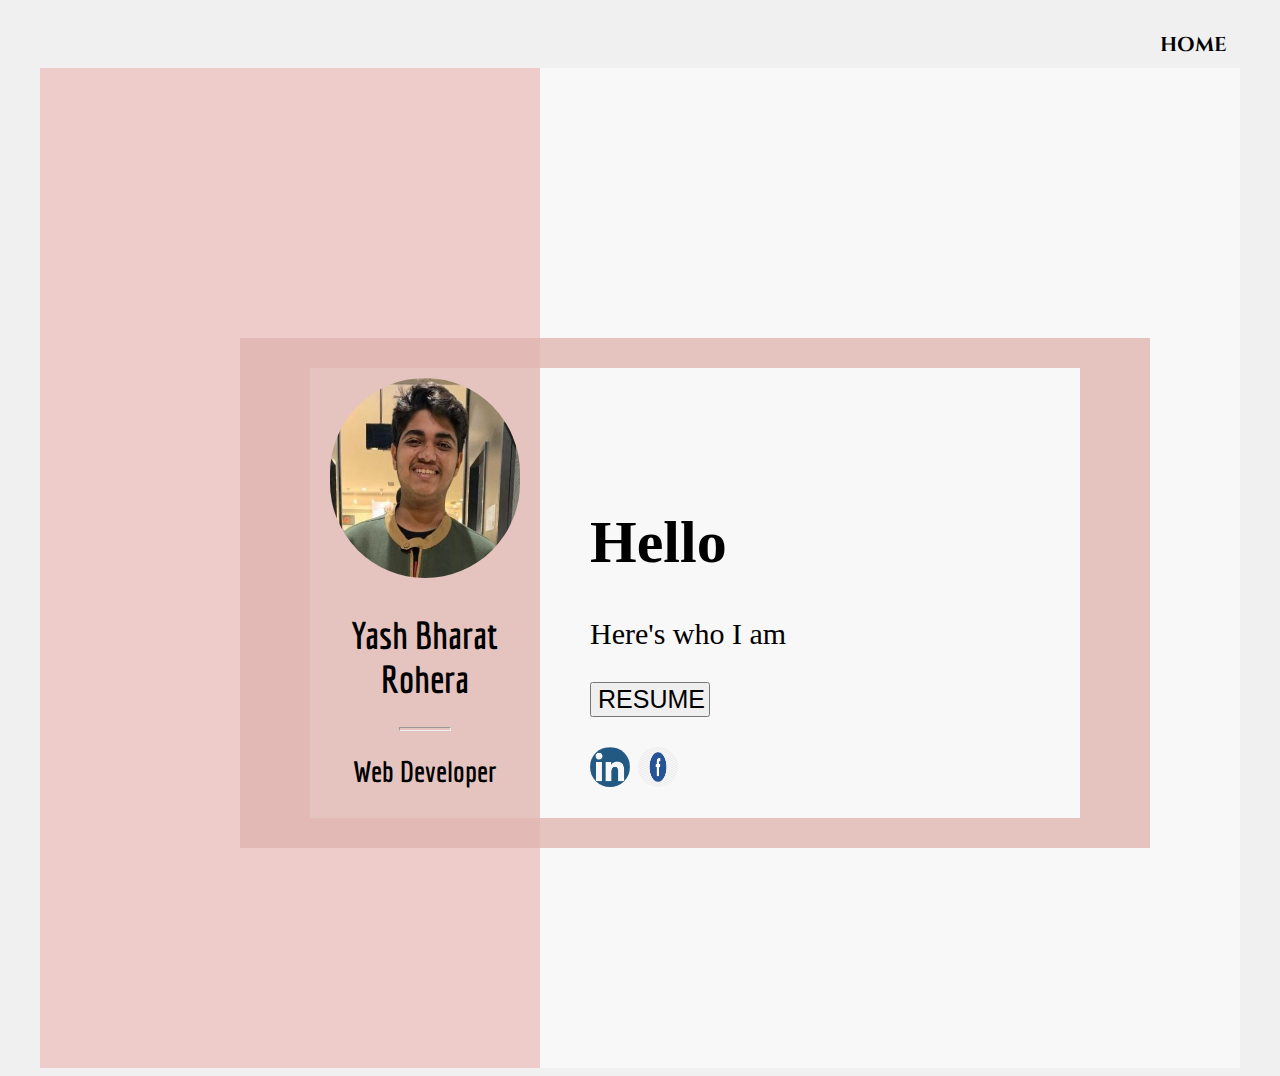
==== index.html @ 3f23dd16 "Update index.html" ====
<!DOCTYPE html>
<html>
<link rel="stylesheet" type="text/css" href="https://fonts.googleapis.com/css?family=Cinzel">
<link rel="stylesheet" type="text/css" href="https://fonts.googleapis.com/css?family=Economica">
<head>
	<title>Homepage</title>
</head>
<link rel="stylesheet" type="text/css" href="style_home.css">
	<style>
	.logo
		{
			width:40px;
			height:40px;
			transition: 0.5;
		}
	.logo:hover
		{
			width:50px;
			height:50px;
		}
	</style>
<body>
<ul>
	<li><a href="index.html">HOME</a></li>
</ul><br>
<div class="main_box">
	<div class="box_2">
		<div class="box_3">
			<div class="box_4">
				<div class="box_5">
					<div class="box_img">
						<img src="yash.jpeg" width="190" height="200">
					</div>
					<div class="box_img_det inside_box">
						<h1>Yash Bharat Rohera</h1><hr>
						<h2>Web Developer</h2>
					</div>
				</div>
				<div class="box_det">
					<div class="main_det">
					<h1>Hello</h1>
					<p>Here's who I am</p>
					<button style="width: 120px"><a href="new_resume.html">RESUME</a></button>
						<p><a href="https://www.linkedin.com/in/yash-rohera/" target="__blank"><img src="linkedin_logo.png" class="logo"></a>
							<a href="" target="__blank"><img src="facebook_logo.png" class="logo"></a>
						</p>
				</div>
				</div>
			</div>
		</div>
	</div>
</div>
</body>
</html>
---- style_home.css ----
body
{
	background-color:	#F0F0F0;
}
ul
{
	list-style: none;
}
li a
{
	text-decoration: none;
	font-size: 20px;
	font-family: "Cinzel";
	color: black;
	float: right;
	padding-bottom:5px;
	padding-top: 15px;	
	margin-right: 19px;
	padding-right: 26px;
	padding-left: 30px;
	margin-top: 0px;
	transition: 0.7s;
	font-weight: bold;
}
li
{

	display: block;
	text-align: center;
	display: inline;
	margin: 80px;
	padding: 20px
}
li a:hover
{
	background-color:#E8E8E8;
	font-size: 22px;
}
.main_box
{
	width:1200px;
	height: 1000px;
	margin-right: auto;
	margin-left: auto;
	background-color: 	#F8F8F8;
}
.box_2
{
	width: 500px;
	height: 750px;
	background-color: #ecc6c2e3;
	padding-top: 250px;
}
.box_3
{
	width: 900px;
	height: 500px;
	margin-left: 200px;
	margin-right: auto;
	margin-top: 20px;
	padding: 5px;
	background-color:#deb3aec4;
}
.box_4
{
	width: 770px;
	height: 450px;
	margin-right: auto;
	margin-left: auto;
	margin-top: 25px;
	background-color: #F8F8F8;
}
.box_5
{
	width: 229.9px;
	height: 450px;
	background-color:#deb3aec4;
}
.box_det
{

	width: 540px;
	height: 450px;
	margin-left: 230px;
	margin-top: -450px;
	transition: 0.7s;
}
.box_img
{
	width: 190px;
	height: 200px;
	margin-left: auto;
	margin-right: auto;
	transition: 0.7s;
	padding: 10px;
}
.box_img_det
{
	width: 190px;
	height: 200px;
	margin: auto;
	margin-top: 4px;
	transition: 1s;
}
.inside_box
{
	text-align: center;
	font-size: 19px;
	font-family: "Economica";
}
.box_img_det:hover,.box_img:hover,.box_det:hover
{
	box-shadow: 10px 10px 5px grey;
}
img
{
	border-radius: 100px;
	transition: 0.7s;
}
img:hover
{
	transform: scale(1.1);
}
hr
{
	width: 50px;
	height: 2px;
}
.main_det
{
	font-size: 30px;
	padding-top: 100px;
	padding-left: 50px;
	padding-bottom: 0px;
}
button a
{
	text-decoration: none;
	font-size: 25px;
	color: black;
	display: block;
	text-align: center;
}
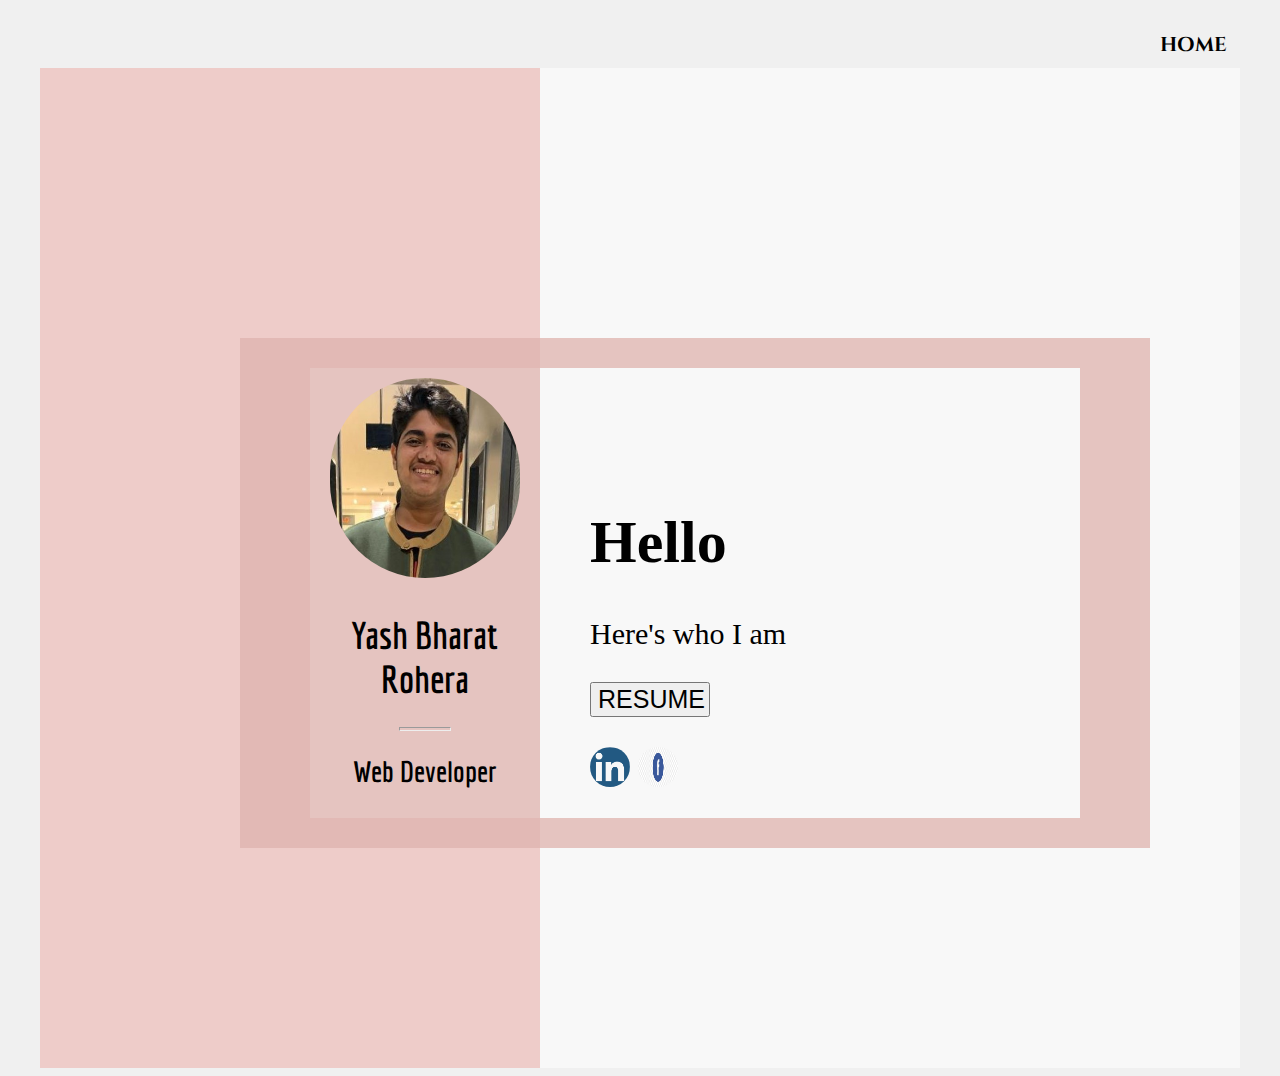
==== commit fe70ebc9: "Update index.html" ====
--- a/index.html
+++ b/index.html
@@ -42,7 +42,7 @@
 					<p>Here's who I am</p>
 					<button style="width: 120px"><a href="new_resume.html">RESUME</a></button>
 						<p><a href="https://www.linkedin.com/in/yash-rohera/" target="__blank"><img src="linkedin_logo.png" class="logo"></a>
-							<a href="" target="__blank"><img src="facebook_logo.png" class="logo"></a>
+							<a href="" target="__blank"><img src="facebook_logo_1.png" class="logo"></a>
 						</p>
 				</div>
 				</div>
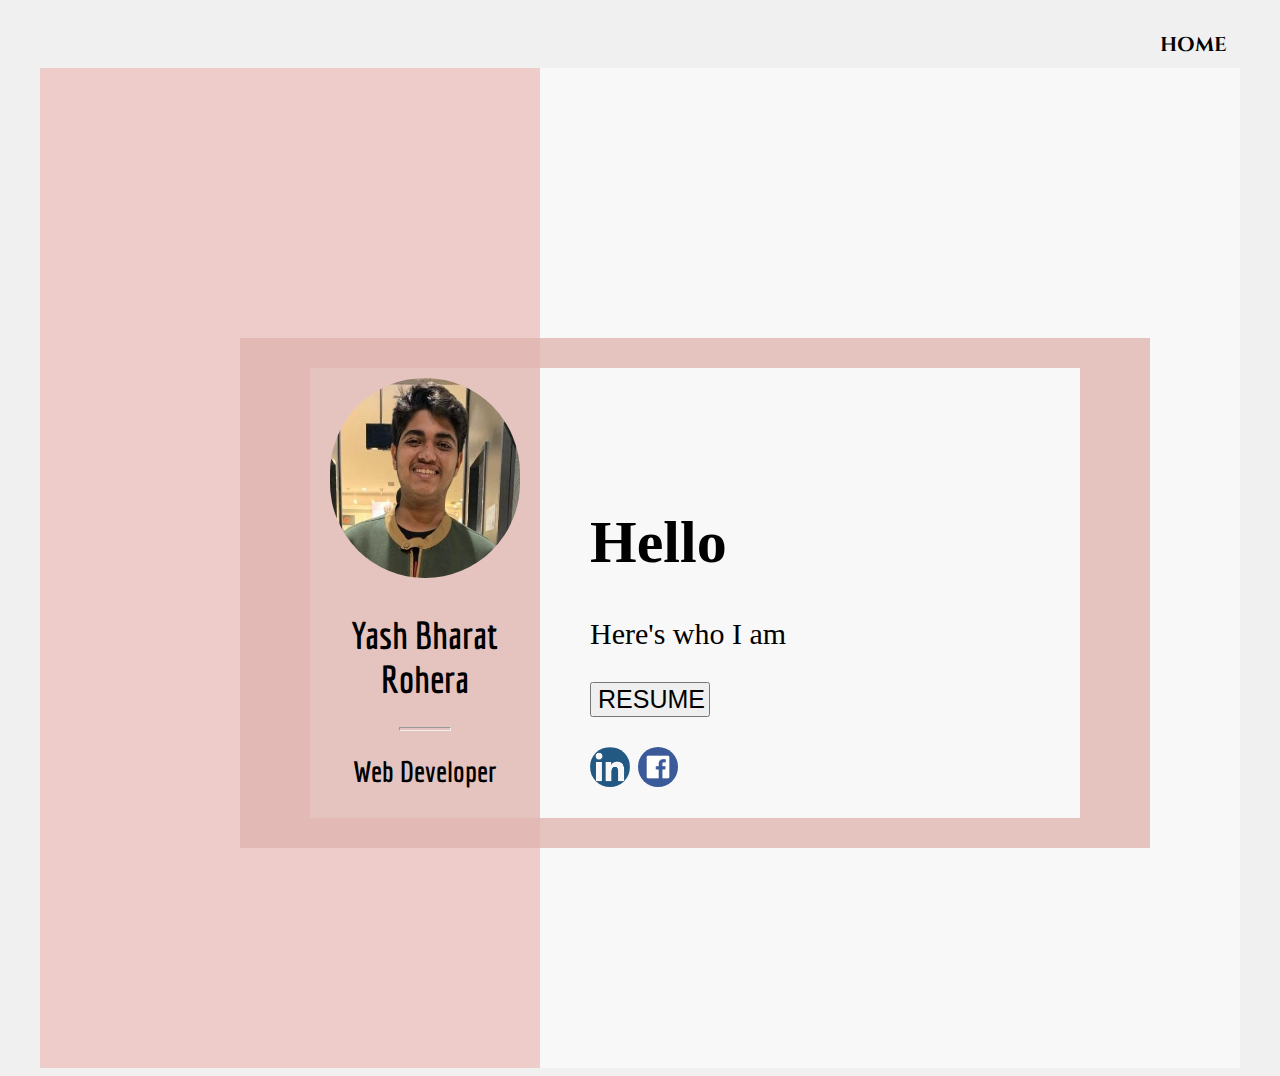
==== commit cccf692b: "Update index.html" ====
--- a/index.html
+++ b/index.html
@@ -42,7 +42,7 @@
 					<p>Here's who I am</p>
 					<button style="width: 120px"><a href="new_resume.html">RESUME</a></button>
 						<p><a href="https://www.linkedin.com/in/yash-rohera/" target="__blank"><img src="linkedin_logo.png" class="logo"></a>
-							<a href="" target="__blank"><img src="facebook_logo_1.png" class="logo"></a>
+							<a href="" target="__blank"><img src="fb_logo.png" class="logo"></a>
 						</p>
 				</div>
 				</div>
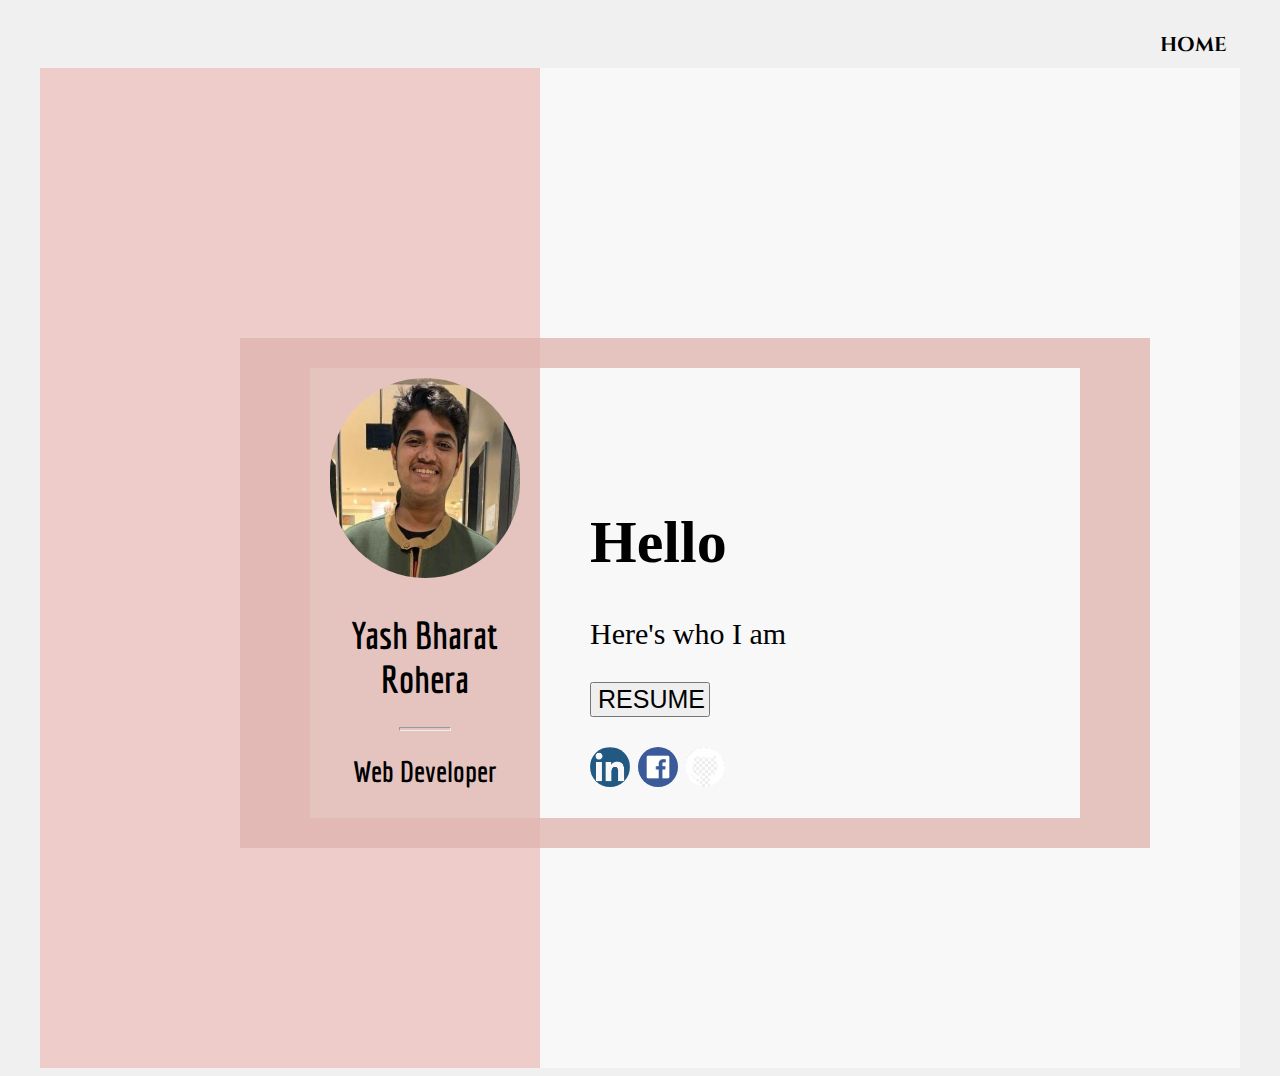
==== commit a1f65af0: "Update index.html" ====
--- a/index.html
+++ b/index.html
@@ -42,7 +42,8 @@
 					<p>Here's who I am</p>
 					<button style="width: 120px"><a href="new_resume.html">RESUME</a></button>
 						<p><a href="https://www.linkedin.com/in/yash-rohera/" target="__blank"><img src="linkedin_logo.png" class="logo"></a>
-							<a href="" target="__blank"><img src="fb_logo.png" class="logo"></a>
+							<a href="https://www.facebook.com/yash.rohera.5/" target="__blank"><img src="fb_logo.png" class="logo"></a>
+							<a href="https://github.com/yashrohera" target="__blank"><img src="github.png" class="logo"></a>
 						</p>
 				</div>
 				</div>
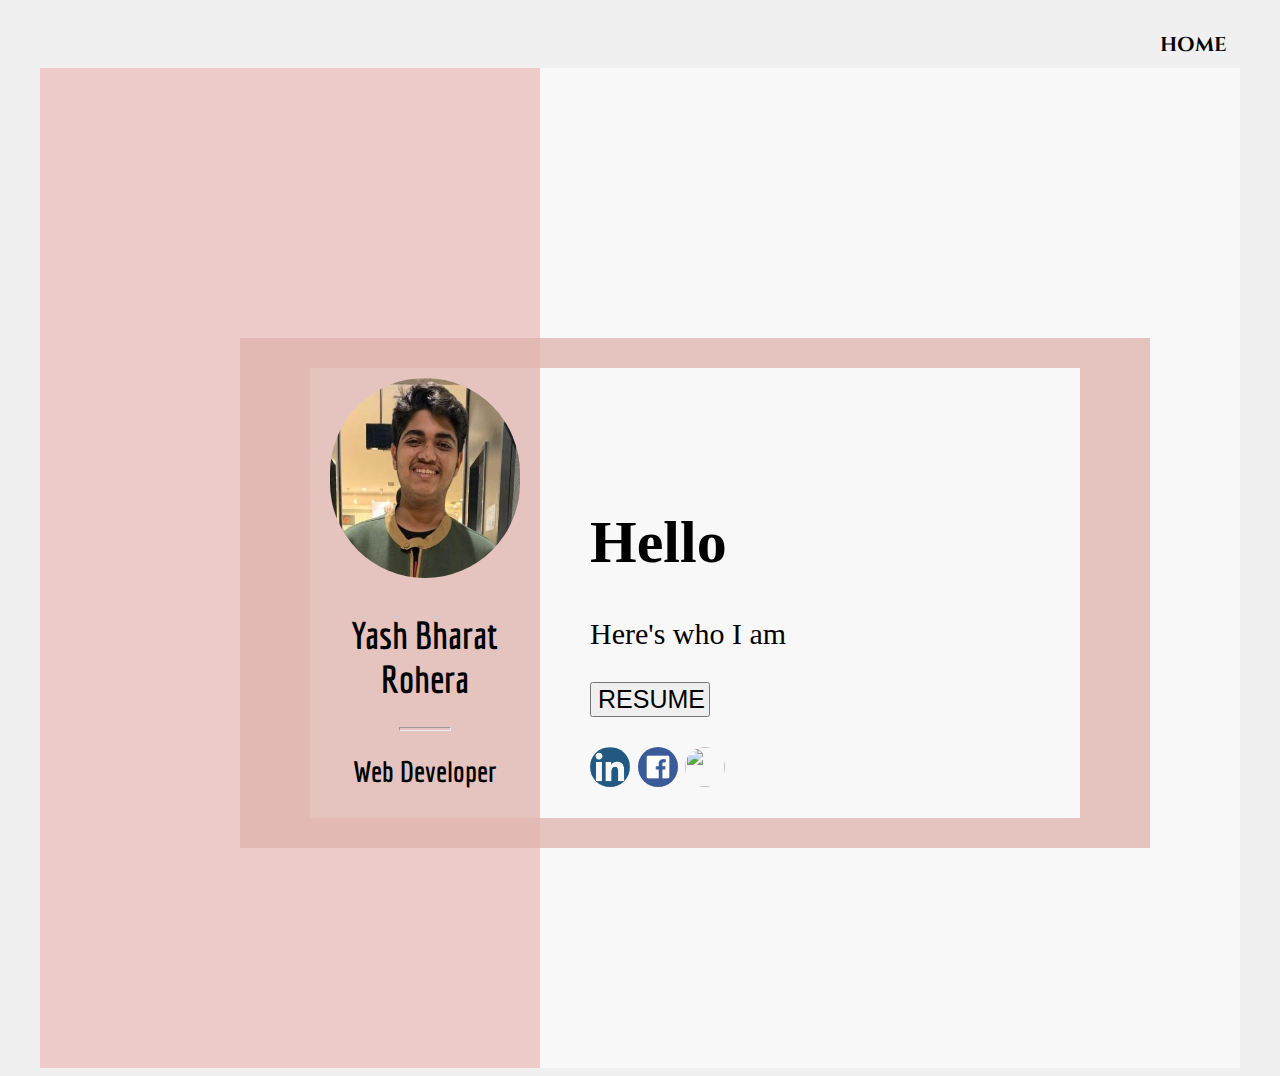
==== commit bc645b6b: "Update index.html" ====
--- a/index.html
+++ b/index.html
@@ -43,7 +43,7 @@
 					<button style="width: 120px"><a href="new_resume.html">RESUME</a></button>
 						<p><a href="https://www.linkedin.com/in/yash-rohera/" target="__blank"><img src="linkedin_logo.png" class="logo"></a>
 							<a href="https://www.facebook.com/yash.rohera.5/" target="__blank"><img src="fb_logo.png" class="logo"></a>
-							<a href="https://github.com/yashrohera" target="__blank"><img src="github.png" class="logo"></a>
+							<a href="https://github.com/yashrohera" target="__blank"><img src="new_github.png" class="logo"></a>
 						</p>
 				</div>
 				</div>
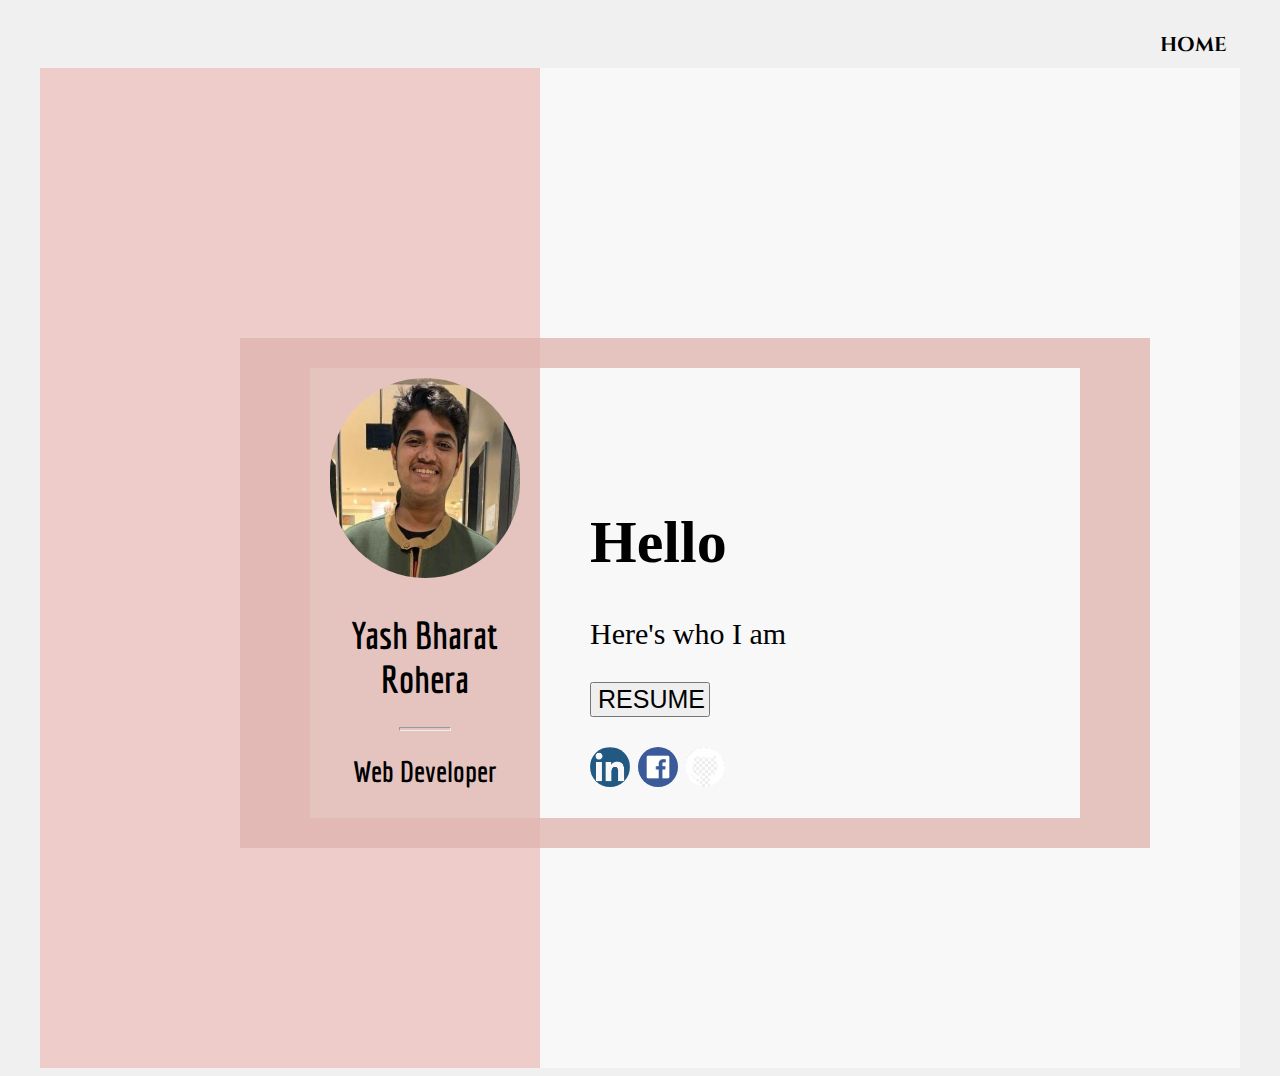
==== commit 5dcc126b: "Update index.html" ====
--- a/index.html
+++ b/index.html
@@ -43,7 +43,7 @@
 					<button style="width: 120px"><a href="new_resume.html">RESUME</a></button>
 						<p><a href="https://www.linkedin.com/in/yash-rohera/" target="__blank"><img src="linkedin_logo.png" class="logo"></a>
 							<a href="https://www.facebook.com/yash.rohera.5/" target="__blank"><img src="fb_logo.png" class="logo"></a>
-							<a href="https://github.com/yashrohera" target="__blank"><img src="new_github.png" class="logo"></a>
+							<a href="https://github.com/yashrohera" target="__blank"><img src="github.png" class="logo"></a>
 						</p>
 				</div>
 				</div>
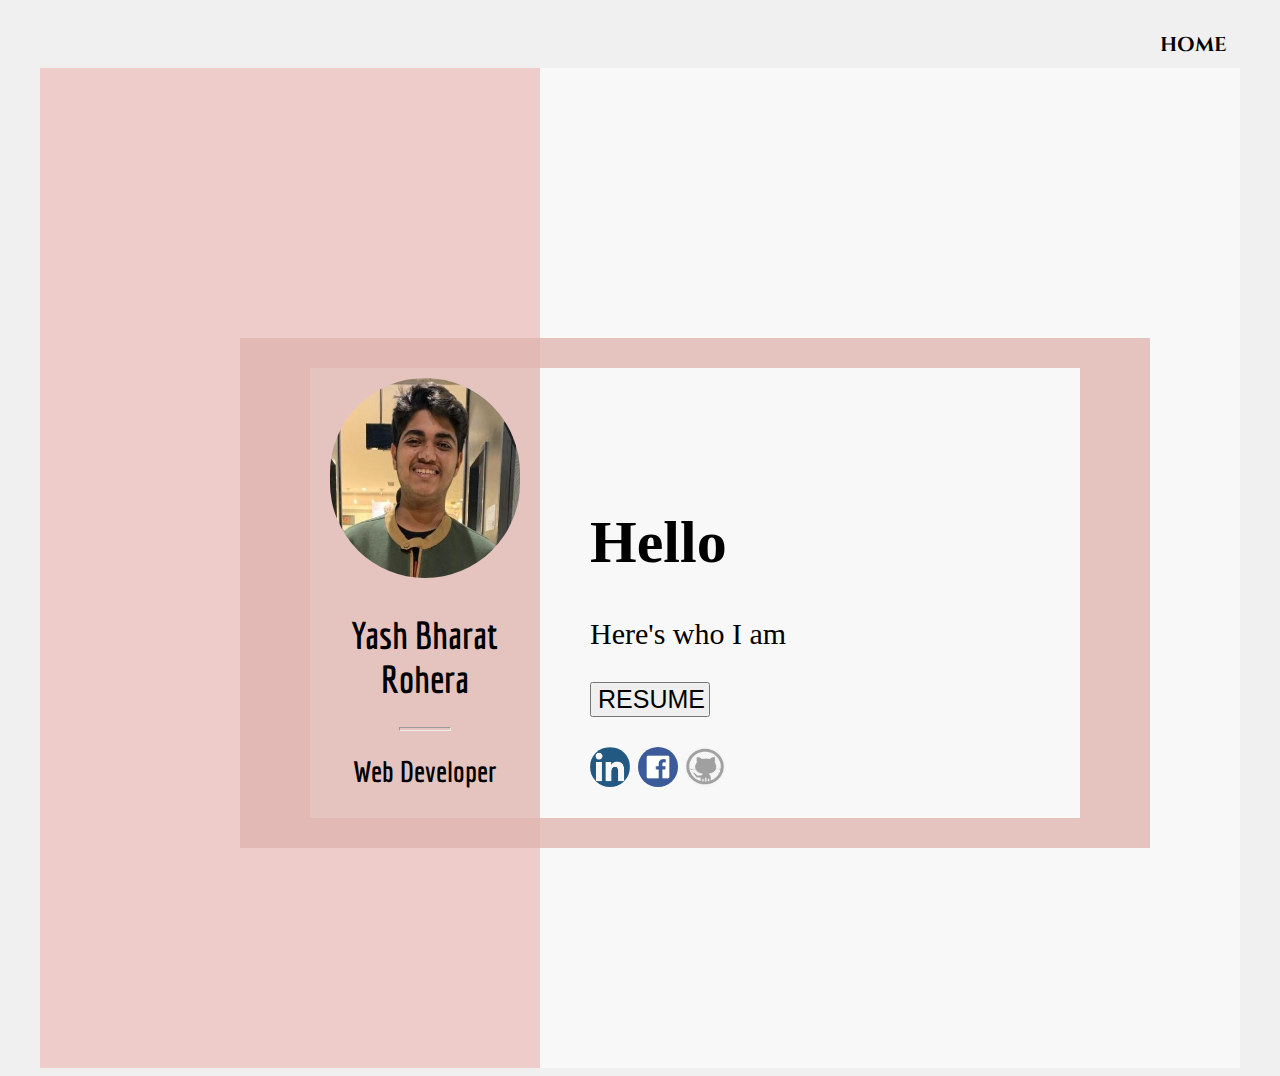
==== commit 5a884c84: "Update index.html" ====
--- a/index.html
+++ b/index.html
@@ -43,7 +43,7 @@
 					<button style="width: 120px"><a href="new_resume.html">RESUME</a></button>
 						<p><a href="https://www.linkedin.com/in/yash-rohera/" target="__blank"><img src="linkedin_logo.png" class="logo"></a>
 							<a href="https://www.facebook.com/yash.rohera.5/" target="__blank"><img src="fb_logo.png" class="logo"></a>
-							<a href="https://github.com/yashrohera" target="__blank"><img src="github.png" class="logo"></a>
+							<a href="https://github.com/yashrohera" target="__blank"><img src="new_github.png" class="logo"></a>
 						</p>
 				</div>
 				</div>
